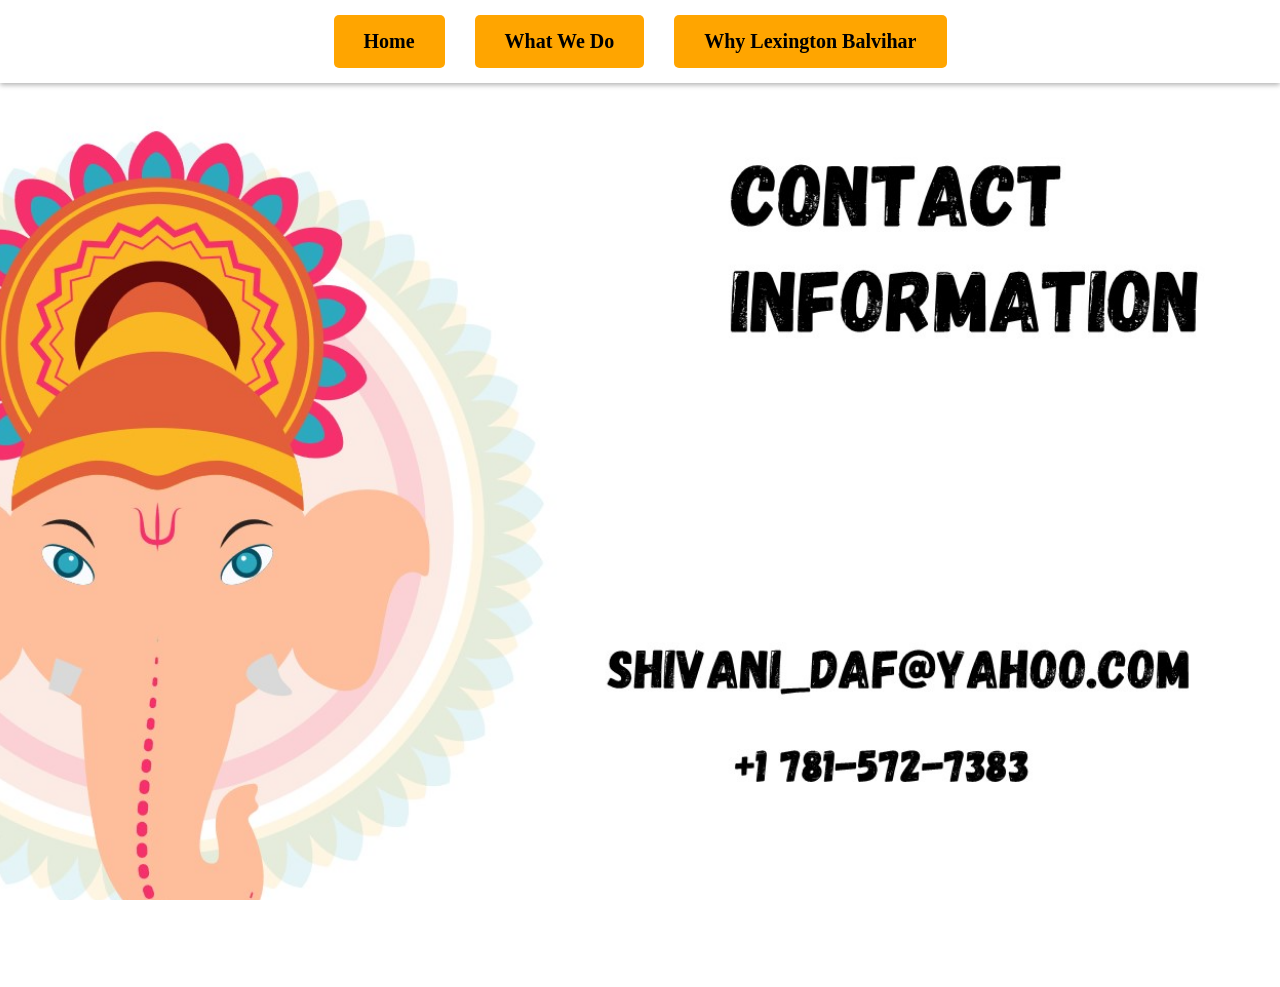
==== contact.html @ fdc97b8a "Add files via upload" ====
<!DOCTYPE html>
<html lang="en">
<head>
    <meta charset="UTF-8">
    <meta name="viewport" content="width=device-width, initial-scale=1.0">
    <title>Contact Us</title>
    <style>
        body, html {
            margin: 0;
            padding: 0;
            overflow: hidden;
            height: 100vh;
            text-align: center;
        }
        .navbar {
            position: relative;
            width: 100%;
            display: flex;
            justify-content: center;
            background-color: rgba(255, 255, 255, 0.8);
            padding: 15px 0;
            box-shadow: 0 2px 5px rgba(0, 0, 0, 0.3);
        }
        .navbar a {
            margin: 0 15px;
            padding: 15px 30px;
            color: black;
            font-size: 20px;
            font-weight: bold;
            text-decoration: none;
            background-color: orange;
            border-radius: 5px;
        }
        .navbar a:hover {
            background-color: #e69500;
        }
        img {
            width: 100vw;
            height: 100vh;
            object-fit: cover;
        }
    </style>
</head>
<body>
    <div class="navbar">
        <a href="index.html">Home</a>
        <a href="whatwedo.html">What We Do</a>
        <a href="why.html">Why Lexington Balvihar</a>
    </div>
    <img src="contact.png" alt="Contact Us Image">
</body>
</html>
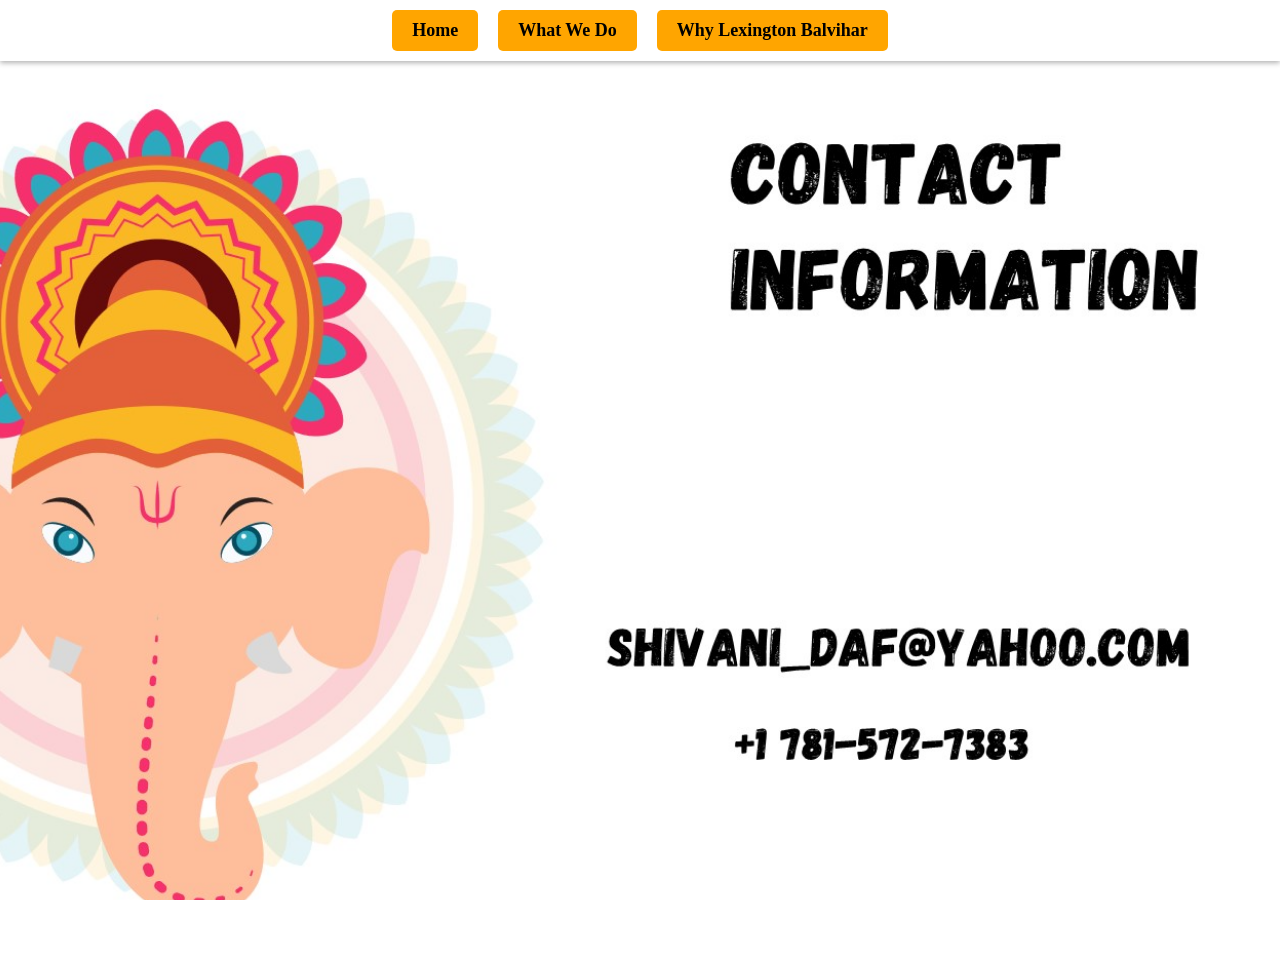
==== commit 60b049dd: "Update contact.html responsive design" ====
--- a/contact.html
+++ b/contact.html
@@ -18,14 +18,14 @@
             display: flex;
             justify-content: center;
             background-color: rgba(255, 255, 255, 0.8);
-            padding: 15px 0;
+            padding: 10px 0;
             box-shadow: 0 2px 5px rgba(0, 0, 0, 0.3);
         }
         .navbar a {
-            margin: 0 15px;
-            padding: 15px 30px;
+            margin: 0 10px;
+            padding: 10px 20px;
             color: black;
-            font-size: 20px;
+            font-size: 18px;
             font-weight: bold;
             text-decoration: none;
             background-color: orange;
@@ -39,6 +39,30 @@
             height: 100vh;
             object-fit: cover;
         }
+
+        /* Responsive Styles */
+        @media (max-width: 768px) {
+            .navbar {
+                flex-direction: column;
+                padding: 5px 0;
+            }
+            .navbar a {
+                margin: 5px 0;
+                padding: 10px;
+                font-size: 16px;
+            }
+            img {
+                height: auto;
+                width: 100%;
+            }
+        }
+
+        @media (max-width: 480px) {
+            .navbar a {
+                font-size: 14px;
+                padding: 8px;
+            }
+        }
     </style>
 </head>
 <body>
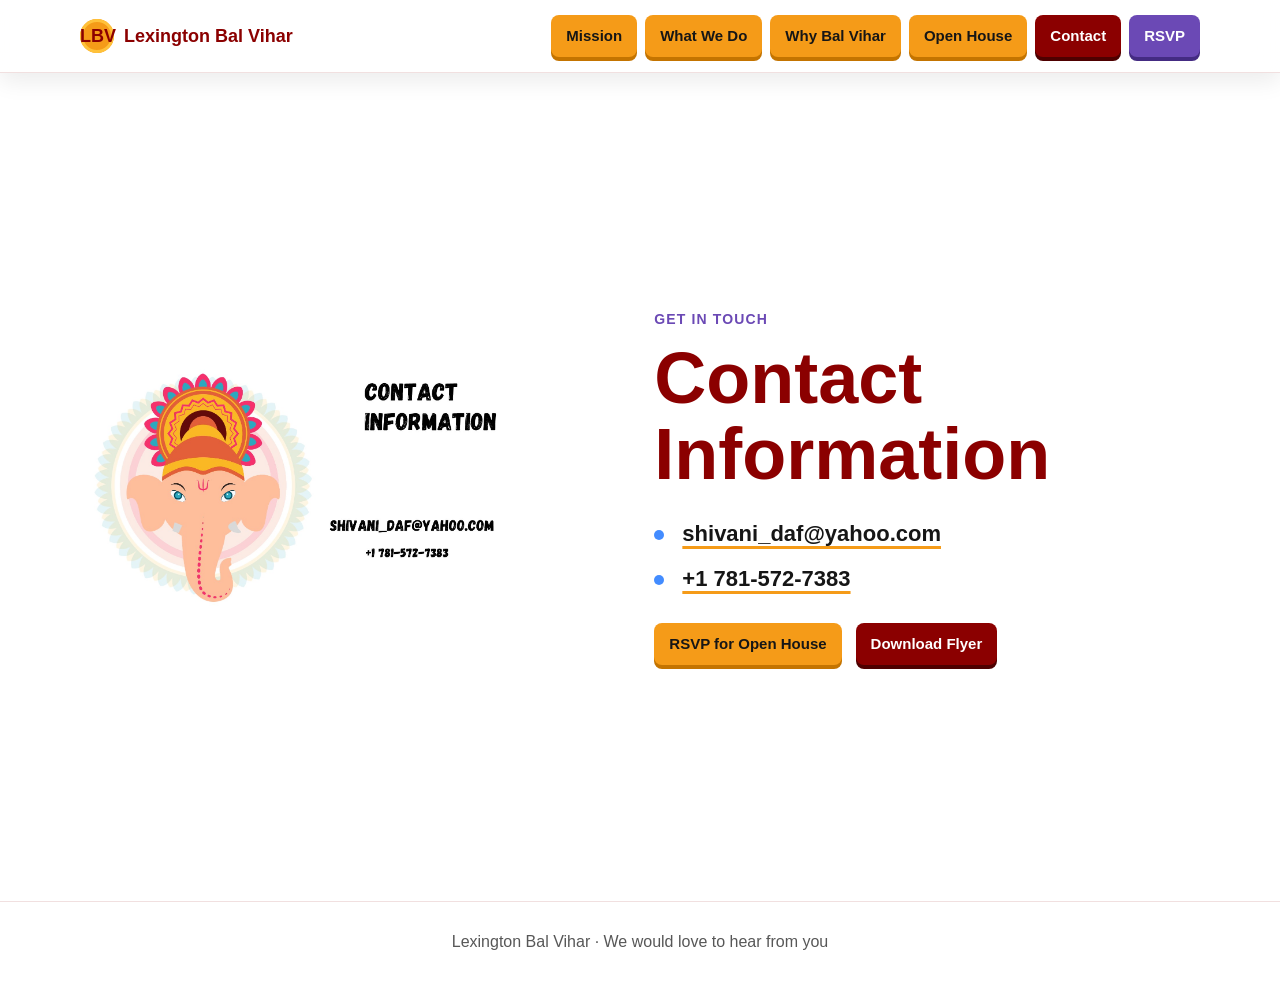
==== commit ce51739f: "Add open house flyer and RSVP links" ====
--- a/contact.html
+++ b/contact.html
@@ -1,76 +1,54 @@
-<!DOCTYPE html>
-<html lang="en">
-<head>
-    <meta charset="UTF-8">
-    <meta name="viewport" content="width=device-width, initial-scale=1.0">
-    <title>Contact Us</title>
-    <style>
-        body, html {
-            margin: 0;
-            padding: 0;
-            overflow: hidden;
-            height: 100vh;
-            text-align: center;
-        }
-        .navbar {
-            position: relative;
-            width: 100%;
-            display: flex;
-            justify-content: center;
-            background-color: rgba(255, 255, 255, 0.8);
-            padding: 10px 0;
-            box-shadow: 0 2px 5px rgba(0, 0, 0, 0.3);
-        }
-        .navbar a {
-            margin: 0 10px;
-            padding: 10px 20px;
-            color: black;
-            font-size: 18px;
-            font-weight: bold;
-            text-decoration: none;
-            background-color: orange;
-            border-radius: 5px;
-        }
-        .navbar a:hover {
-            background-color: #e69500;
-        }
-        img {
-            width: 100vw;
-            height: 100vh;
-            object-fit: cover;
-        }
-
-        /* Responsive Styles */
-        @media (max-width: 768px) {
-            .navbar {
-                flex-direction: column;
-                padding: 5px 0;
-            }
-            .navbar a {
-                margin: 5px 0;
-                padding: 10px;
-                font-size: 16px;
-            }
-            img {
-                height: auto;
-                width: 100%;
-            }
-        }
-
-        @media (max-width: 480px) {
-            .navbar a {
-                font-size: 14px;
-                padding: 8px;
-            }
-        }
-    </style>
-</head>
-<body>
-    <div class="navbar">
-        <a href="index.html">Home</a>
-        <a href="whatwedo.html">What We Do</a>
-        <a href="why.html">Why Lexington Balvihar</a>
-    </div>
-    <img src="contact.png" alt="Contact Us Image">
-</body>
-</html>
+<!DOCTYPE html>
+<html lang="en">
+<head>
+    <meta charset="UTF-8">
+    <meta name="viewport" content="width=device-width, initial-scale=1.0">
+    <meta name="description" content="Contact Lexington Bal Vihar by email or phone for program information.">
+    <title>Contact | Lexington Bal Vihar</title>
+    <link rel="stylesheet" href="styles.css">
+</head>
+<body>
+    <header class="site-header">
+        <nav class="nav" aria-label="Main navigation">
+            <a class="brand" href="index.html">
+                <span class="brand-mark" aria-hidden="true">LBV</span>
+                <span>Lexington Bal Vihar</span>
+            </a>
+            <div class="nav-links">
+                <a href="mission.html">Mission</a>
+                <a href="whatwedo.html">What We Do</a>
+                <a href="why.html">Why Bal Vihar</a>
+                <a href="flyer.html">Open House</a>
+                <a href="contact.html" aria-current="page">Contact</a>
+                <a class="register-link" href="https://qrco.de/bgoLpW" target="_blank" rel="noopener">RSVP</a>
+            </div>
+        </nav>
+    </header>
+
+    <main>
+        <section class="page-hero contact-hero">
+            <div class="page-inner">
+                <div class="image-card">
+                    <img src="contact.png" alt="Ganesha artwork for Lexington Bal Vihar contact information">
+                </div>
+                <div class="page-copy">
+                    <p class="eyebrow">Get in touch</p>
+                    <h1 class="page-title">Contact Information</h1>
+                    <ul class="contact-list">
+                        <li><a href="mailto:shivani_daf@yahoo.com?subject=Lexington%20Bal%20Vihar%20Inquiry">shivani_daf@yahoo.com</a></li>
+                        <li><a href="tel:+17815727383">+1 781-572-7383</a></li>
+                    </ul>
+                    <div class="hero-actions contact-actions">
+                        <a class="button" href="https://qrco.de/bgoLpW" target="_blank" rel="noopener">RSVP for Open House</a>
+                        <a class="button secondary" href="assets/lexington-bal-vihar-open-house-2026.pdf" download>Download Flyer</a>
+                    </div>
+                </div>
+            </div>
+        </section>
+    </main>
+
+    <footer class="site-footer">
+        Lexington Bal Vihar · We would love to hear from you
+    </footer>
+</body>
+</html>
--- a/styles.css
+++ b/styles.css
@@ -0,0 +1,549 @@
+:root {
+    --maroon: #8b0000;
+    --orange: #f59b18;
+    --gold: #ffc23a;
+    --purple: #6b49b5;
+    --navy: #1f2a44;
+    --green: #63ad48;
+    --ink: #161616;
+    --paper: #fffaf0;
+    --white: #ffffff;
+    --shadow: 0 18px 45px rgba(31, 42, 68, 0.16);
+}
+
+* {
+    box-sizing: border-box;
+}
+
+html {
+    scroll-behavior: smooth;
+}
+
+body {
+    margin: 0;
+    color: var(--ink);
+    background: var(--paper);
+    font-family: Arial, Helvetica, sans-serif;
+    line-height: 1.5;
+}
+
+body.theme-dark {
+    background: var(--navy);
+    color: var(--white);
+}
+
+img {
+    display: block;
+    max-width: 100%;
+}
+
+a {
+    color: inherit;
+}
+
+.site-header {
+    position: sticky;
+    top: 0;
+    z-index: 10;
+    background: rgba(255, 255, 255, 0.94);
+    border-bottom: 1px solid rgba(139, 0, 0, 0.12);
+    box-shadow: 0 8px 22px rgba(0, 0, 0, 0.08);
+    backdrop-filter: blur(14px);
+}
+
+.nav {
+    width: min(1120px, calc(100% - 32px));
+    margin: 0 auto;
+    min-height: 72px;
+    display: flex;
+    align-items: center;
+    justify-content: space-between;
+    gap: 24px;
+}
+
+.brand {
+    display: inline-flex;
+    align-items: center;
+    gap: 10px;
+    color: var(--maroon);
+    font-size: 18px;
+    font-weight: 800;
+    text-decoration: none;
+    white-space: nowrap;
+}
+
+.brand-mark {
+    width: 34px;
+    height: 34px;
+    display: grid;
+    place-items: center;
+    border-radius: 50%;
+    background: var(--orange);
+    color: var(--maroon);
+    box-shadow: inset 0 0 0 3px var(--gold);
+}
+
+.nav-links {
+    display: flex;
+    align-items: center;
+    justify-content: flex-end;
+    flex-wrap: wrap;
+    gap: 8px;
+}
+
+.nav-links a,
+.button {
+    min-height: 42px;
+    display: inline-flex;
+    align-items: center;
+    justify-content: center;
+    padding: 10px 15px;
+    border-radius: 8px;
+    color: var(--ink);
+    background: var(--orange);
+    font-size: 15px;
+    font-weight: 800;
+    text-decoration: none;
+    box-shadow: 0 4px 0 #c47400;
+    transition: transform 160ms ease, box-shadow 160ms ease, background 160ms ease;
+}
+
+.nav-links a:hover,
+.nav-links a:focus-visible,
+.button:hover,
+.button:focus-visible {
+    background: var(--gold);
+    transform: translateY(-1px);
+    box-shadow: 0 5px 0 #c47400;
+    outline: none;
+}
+
+.nav-links a[aria-current="page"] {
+    color: var(--white);
+    background: var(--maroon);
+    box-shadow: 0 4px 0 #4e0000;
+}
+
+.nav-links .register-link {
+    color: var(--white);
+    background: var(--purple);
+    box-shadow: 0 4px 0 #442b82;
+}
+
+.hero,
+.page-hero {
+    position: relative;
+    overflow: hidden;
+}
+
+.hero {
+    min-height: calc(100svh - 72px);
+    display: grid;
+    align-items: center;
+    background: var(--white);
+}
+
+.home-hero {
+    min-height: calc(100svh - 72px);
+    background:
+        linear-gradient(90deg, rgba(255, 255, 255, 0.94) 0%, rgba(255, 255, 255, 0.82) 42%, rgba(255, 255, 255, 0.24) 72%),
+        url("Index.PNG") center / cover no-repeat;
+}
+
+.hero:not(.home-hero)::before,
+.warm-page::before {
+    content: "";
+    position: absolute;
+    inset: 0;
+    pointer-events: none;
+    background:
+        radial-gradient(circle at top left, rgba(245, 155, 24, 0.22), transparent 34%),
+        radial-gradient(circle at bottom right, rgba(139, 0, 0, 0.14), transparent 32%);
+}
+
+.hero-inner,
+.page-inner,
+.content-band {
+    position: relative;
+    width: min(1120px, calc(100% - 32px));
+    margin: 0 auto;
+}
+
+.hero-inner {
+    display: grid;
+    grid-template-columns: minmax(0, 0.78fr) minmax(260px, 1fr);
+    gap: clamp(24px, 5vw, 64px);
+    align-items: center;
+    padding: clamp(36px, 6vw, 72px) 0;
+}
+
+.home-hero .hero-inner {
+    min-height: calc(100svh - 72px);
+}
+
+.eyebrow {
+    margin: 0 0 10px;
+    color: var(--purple);
+    font-size: 14px;
+    font-weight: 900;
+    letter-spacing: 0.08em;
+    text-transform: uppercase;
+}
+
+h1,
+h2 {
+    margin: 0;
+    line-height: 1.06;
+    letter-spacing: 0;
+}
+
+h1 {
+    color: var(--maroon);
+    font-size: clamp(44px, 8vw, 84px);
+}
+
+.page-title {
+    font-size: clamp(42px, 7vw, 72px);
+}
+
+.dark-title {
+    color: var(--orange);
+}
+
+.subtitle {
+    margin: 18px 0 0;
+    color: var(--purple);
+    font-size: clamp(24px, 4vw, 42px);
+    font-weight: 800;
+}
+
+.lede {
+    max-width: 650px;
+    margin: 22px 0 0;
+    font-size: clamp(18px, 2.2vw, 22px);
+}
+
+.hero-actions {
+    display: flex;
+    flex-wrap: wrap;
+    gap: 14px;
+    margin-top: 28px;
+}
+
+.button.secondary {
+    color: var(--white);
+    background: var(--maroon);
+    box-shadow: 0 4px 0 #4e0000;
+}
+
+.art-frame {
+    position: relative;
+    border: 10px solid var(--gold);
+    border-radius: 28px;
+    overflow: hidden;
+    background: var(--white);
+    box-shadow: var(--shadow);
+}
+
+.art-frame img {
+    width: 100%;
+    height: 100%;
+    object-fit: contain;
+}
+
+.hero .art-frame {
+    aspect-ratio: 16 / 9;
+}
+
+.content-band {
+    display: grid;
+    grid-template-columns: minmax(0, 1fr) minmax(300px, 0.9fr);
+    gap: clamp(24px, 5vw, 56px);
+    align-items: center;
+    padding: clamp(42px, 6vw, 76px) 0;
+}
+
+.content-band.reverse {
+    grid-template-columns: minmax(300px, 0.9fr) minmax(0, 1fr);
+}
+
+.content-band.reverse .text-panel {
+    order: 2;
+}
+
+.text-panel h2 {
+    color: var(--purple);
+    font-size: clamp(34px, 5vw, 58px);
+}
+
+.theme-dark .text-panel h2 {
+    color: var(--orange);
+}
+
+.feature-list,
+.contact-list {
+    margin: 24px 0 0;
+    padding: 0;
+    list-style: none;
+    display: grid;
+    gap: 12px;
+}
+
+.feature-list.two-col {
+    grid-template-columns: repeat(2, minmax(0, 1fr));
+}
+
+.feature-list li,
+.contact-list li {
+    position: relative;
+    padding-left: 28px;
+    font-size: clamp(18px, 2vw, 22px);
+}
+
+.feature-list li::before,
+.contact-list li::before {
+    content: "";
+    position: absolute;
+    left: 0;
+    top: 0.62em;
+    width: 10px;
+    height: 10px;
+    border-radius: 50%;
+    background: #438cff;
+}
+
+.theme-dark .feature-list li::before {
+    background: var(--green);
+}
+
+.contact-list a {
+    font-weight: 900;
+    text-decoration-color: var(--orange);
+    text-decoration-thickness: 3px;
+    text-underline-offset: 5px;
+}
+
+.contact-actions {
+    margin-top: 28px;
+}
+
+.page-hero {
+    background: #ffc873;
+}
+
+.page-hero.dark {
+    background: var(--navy);
+}
+
+.page-inner {
+    min-height: calc(100svh - 72px);
+    display: grid;
+    grid-template-columns: minmax(0, 1fr) minmax(310px, 0.95fr);
+    gap: clamp(24px, 5vw, 56px);
+    align-items: center;
+    padding: clamp(36px, 6vw, 72px) 0;
+}
+
+.page-inner.single {
+    grid-template-columns: minmax(0, 1fr);
+}
+
+.page-copy {
+    position: relative;
+    z-index: 1;
+}
+
+.page-copy p {
+    max-width: 680px;
+}
+
+.image-card {
+    border-radius: 24px;
+    overflow: hidden;
+    background: rgba(255, 255, 255, 0.88);
+    box-shadow: var(--shadow);
+}
+
+.image-card img {
+    width: 100%;
+    object-fit: contain;
+}
+
+.contact-hero {
+    background: var(--white);
+}
+
+.contact-hero .page-inner {
+    grid-template-columns: minmax(300px, 0.95fr) minmax(0, 1fr);
+}
+
+.contact-hero .image-card {
+    box-shadow: none;
+}
+
+.flyer-hero {
+    min-height: calc(100svh - 72px);
+    background:
+        linear-gradient(90deg, rgba(255, 255, 255, 0.94), rgba(255, 250, 240, 0.9)),
+        linear-gradient(135deg, rgba(245, 155, 24, 0.34), rgba(107, 73, 181, 0.16));
+}
+
+.flyer-inner {
+    width: min(1120px, calc(100% - 32px));
+    margin: 0 auto;
+    display: grid;
+    grid-template-columns: minmax(0, 0.78fr) minmax(280px, 0.72fr);
+    gap: clamp(24px, 5vw, 60px);
+    align-items: center;
+    padding: clamp(36px, 6vw, 72px) 0;
+}
+
+.flyer-copy {
+    min-width: 0;
+}
+
+.event-details {
+    margin-top: 24px;
+    padding: 18px 20px;
+    border-left: 6px solid var(--orange);
+    background: var(--white);
+    box-shadow: var(--shadow);
+}
+
+.event-details p {
+    margin: 6px 0;
+    font-size: clamp(17px, 2vw, 21px);
+}
+
+.flyer-preview {
+    display: block;
+    border-radius: 18px;
+    overflow: hidden;
+    background: var(--white);
+    box-shadow: var(--shadow);
+    transition: transform 160ms ease, box-shadow 160ms ease;
+}
+
+.flyer-preview:hover,
+.flyer-preview:focus-visible {
+    transform: translateY(-3px);
+    box-shadow: 0 22px 56px rgba(31, 42, 68, 0.22);
+    outline: 4px solid rgba(245, 155, 24, 0.34);
+}
+
+.flyer-preview img {
+    width: 100%;
+}
+
+.site-footer {
+    padding: 28px 16px 34px;
+    color: rgba(22, 22, 22, 0.72);
+    background: var(--white);
+    text-align: center;
+    border-top: 1px solid rgba(139, 0, 0, 0.12);
+}
+
+.theme-dark .site-footer {
+    color: rgba(255, 255, 255, 0.78);
+    background: #172137;
+}
+
+@media (max-width: 820px) {
+    .nav {
+        min-height: auto;
+        align-items: flex-start;
+        flex-direction: column;
+        gap: 12px;
+        padding: 12px 0;
+    }
+
+    .nav-links {
+        width: 100%;
+        display: grid;
+        grid-template-columns: repeat(3, minmax(0, 1fr));
+    }
+
+    .nav-links a {
+        min-height: 40px;
+        padding: 9px 10px;
+        font-size: 14px;
+        text-align: center;
+    }
+
+    .hero {
+        min-height: auto;
+    }
+
+    .home-hero {
+        min-height: auto;
+        background:
+            linear-gradient(180deg, rgba(255, 255, 255, 0.96) 0%, rgba(255, 255, 255, 0.82) 54%, rgba(255, 250, 240, 0.72) 100%),
+            url("Index.PNG") center bottom / contain no-repeat,
+            var(--white);
+    }
+
+    .hero-inner,
+    .page-inner,
+    .content-band,
+    .content-band.reverse,
+    .contact-hero .page-inner,
+    .flyer-inner {
+        grid-template-columns: 1fr;
+    }
+
+    .content-band.reverse .text-panel {
+        order: 0;
+    }
+
+    .hero-inner,
+    .page-inner,
+    .flyer-inner {
+        padding-top: 34px;
+    }
+
+    .home-hero .hero-inner {
+        min-height: min(760px, calc(100svh - 120px));
+        align-items: start;
+    }
+
+    .feature-list.two-col {
+        grid-template-columns: 1fr;
+    }
+}
+
+@media (max-width: 520px) {
+    .nav {
+        width: min(100% - 20px, 1120px);
+    }
+
+    .brand {
+        font-size: 16px;
+    }
+
+    .nav-links {
+        gap: 6px;
+    }
+
+    .nav-links a {
+        font-size: 13px;
+        border-radius: 7px;
+        padding-left: 7px;
+        padding-right: 7px;
+    }
+
+    .hero-inner,
+    .page-inner,
+    .content-band,
+    .flyer-inner {
+        width: min(100% - 22px, 1120px);
+    }
+
+    .art-frame,
+    .image-card {
+        border-radius: 16px;
+    }
+
+    .art-frame {
+        border-width: 6px;
+    }
+}
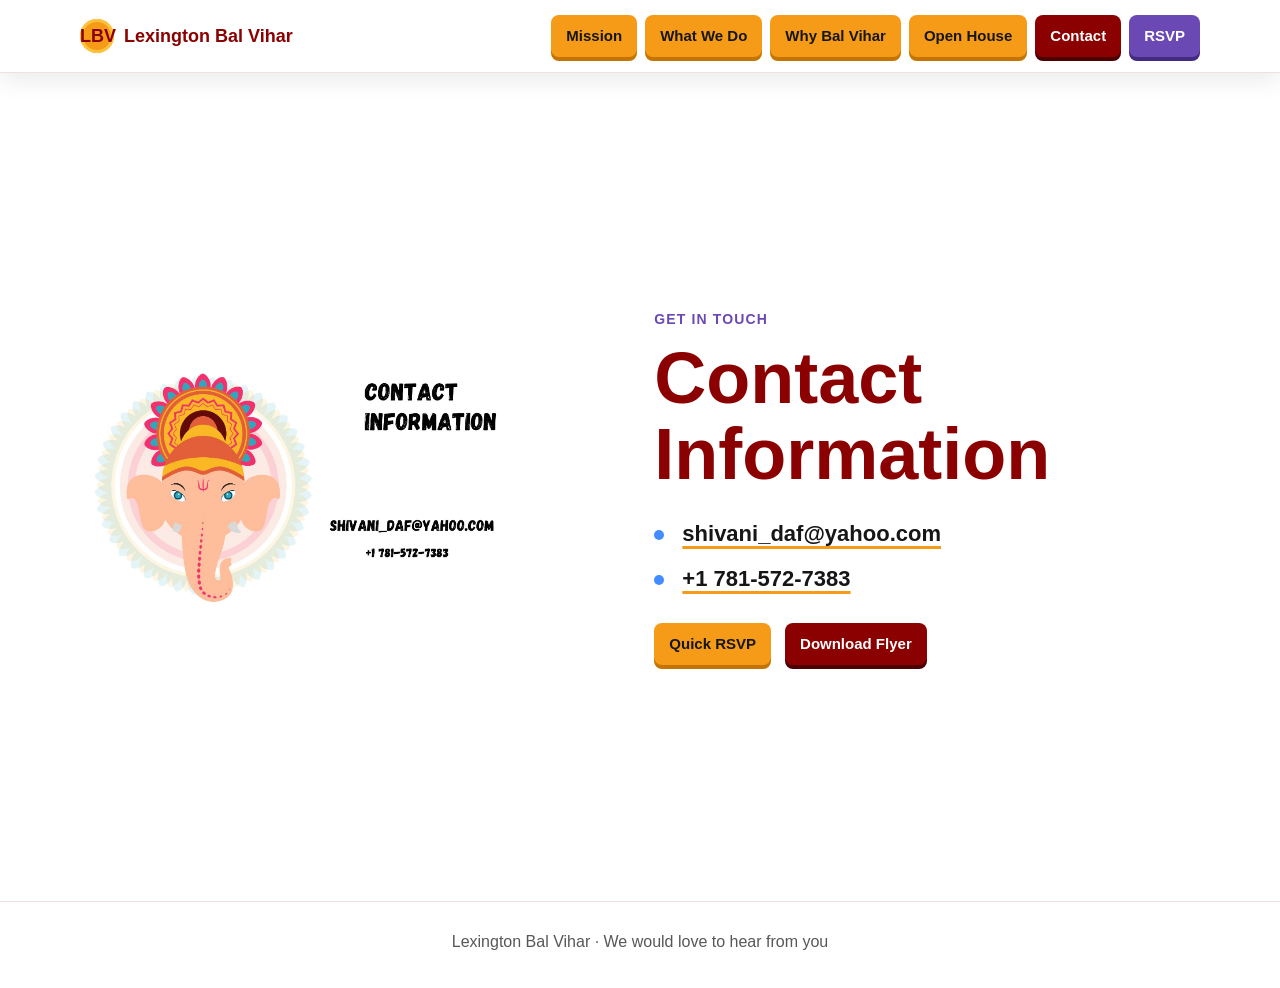
==== commit ac72d685: "Add quick RSVP email form" ====
--- a/contact.html
+++ b/contact.html
@@ -20,7 +20,7 @@
                 <a href="why.html">Why Bal Vihar</a>
                 <a href="flyer.html">Open House</a>
                 <a href="contact.html" aria-current="page">Contact</a>
-                <a class="register-link" href="https://qrco.de/bgoLpW" target="_blank" rel="noopener">RSVP</a>
+                <a class="register-link" href="flyer.html#rsvp">RSVP</a>
             </div>
         </nav>
     </header>
@@ -39,7 +39,7 @@
                         <li><a href="tel:+17815727383">+1 781-572-7383</a></li>
                     </ul>
                     <div class="hero-actions contact-actions">
-                        <a class="button" href="https://qrco.de/bgoLpW" target="_blank" rel="noopener">RSVP for Open House</a>
+                        <a class="button" href="flyer.html#rsvp">Quick RSVP</a>
                         <a class="button secondary" href="assets/lexington-bal-vihar-open-house-2026.pdf" download>Download Flyer</a>
                     </div>
                 </div>
--- a/styles.css
+++ b/styles.css
@@ -435,6 +435,92 @@
     width: 100%;
 }
 
+.rsvp-section {
+    scroll-margin-top: 88px;
+    background: var(--white);
+    border-top: 1px solid rgba(139, 0, 0, 0.12);
+}
+
+.rsvp-inner {
+    width: min(960px, calc(100% - 32px));
+    margin: 0 auto;
+    display: grid;
+    grid-template-columns: minmax(0, 0.8fr) minmax(320px, 0.7fr);
+    gap: clamp(28px, 6vw, 72px);
+    align-items: start;
+    padding: clamp(48px, 7vw, 88px) 0;
+}
+
+.rsvp-heading h2 {
+    color: var(--maroon);
+    font-size: clamp(34px, 5vw, 56px);
+}
+
+.rsvp-form {
+    display: grid;
+    gap: 9px;
+    padding: clamp(22px, 4vw, 34px);
+    border-top: 7px solid var(--orange);
+    background: var(--paper);
+    box-shadow: var(--shadow);
+}
+
+.rsvp-form label {
+    margin-top: 7px;
+    color: var(--navy);
+    font-size: 15px;
+    font-weight: 900;
+}
+
+.rsvp-form input {
+    width: 100%;
+    min-height: 48px;
+    padding: 10px 12px;
+    border: 2px solid rgba(31, 42, 68, 0.24);
+    border-radius: 6px;
+    color: var(--ink);
+    background: var(--white);
+    font: inherit;
+}
+
+.rsvp-form input:focus {
+    border-color: var(--purple);
+    outline: 3px solid rgba(107, 73, 181, 0.18);
+}
+
+.form-honeypot {
+    position: absolute;
+    left: -9999px;
+}
+
+.form-submit {
+    width: 100%;
+    margin-top: 16px;
+    border: 0;
+    cursor: pointer;
+}
+
+.form-note {
+    margin: 9px 0 0;
+    color: rgba(22, 22, 22, 0.68);
+    font-size: 13px;
+    text-align: center;
+}
+
+.thank-you-section {
+    min-height: calc(100svh - 72px);
+    display: grid;
+    place-items: center;
+    padding: 40px 16px;
+    background:
+        linear-gradient(90deg, rgba(255, 255, 255, 0.94), rgba(255, 250, 240, 0.9)),
+        url("Index.PNG") center / cover no-repeat;
+}
+
+.thank-you-inner {
+    width: min(680px, 100%);
+}
+
 .site-footer {
     padding: 28px 16px 34px;
     color: rgba(22, 22, 22, 0.72);
@@ -449,6 +535,10 @@
 }
 
 @media (max-width: 820px) {
+    .site-header {
+        position: static;
+    }
+
     .nav {
         min-height: auto;
         align-items: flex-start;
@@ -487,7 +577,8 @@
     .content-band,
     .content-band.reverse,
     .contact-hero .page-inner,
-    .flyer-inner {
+    .flyer-inner,
+    .rsvp-inner {
         grid-template-columns: 1fr;
     }
 
@@ -534,7 +625,8 @@
     .hero-inner,
     .page-inner,
     .content-band,
-    .flyer-inner {
+    .flyer-inner,
+    .rsvp-inner {
         width: min(100% - 22px, 1120px);
     }
 
